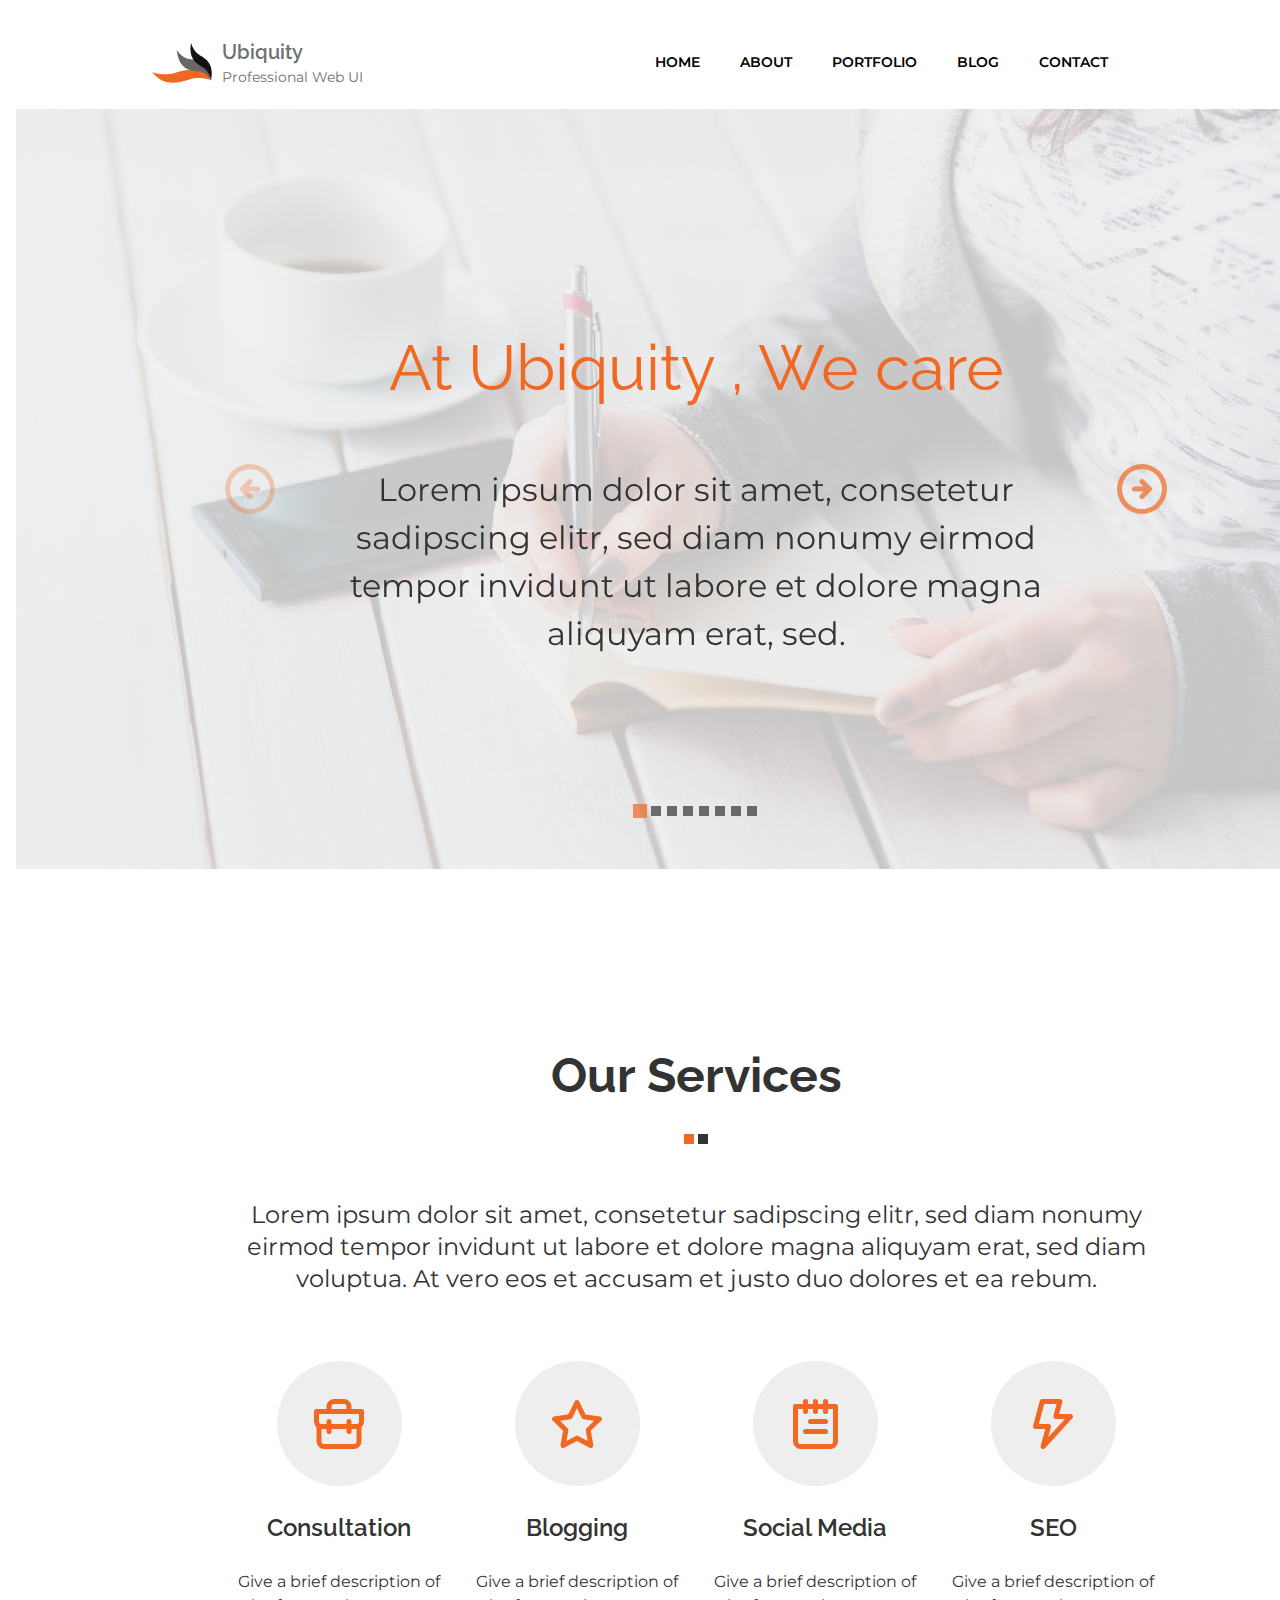
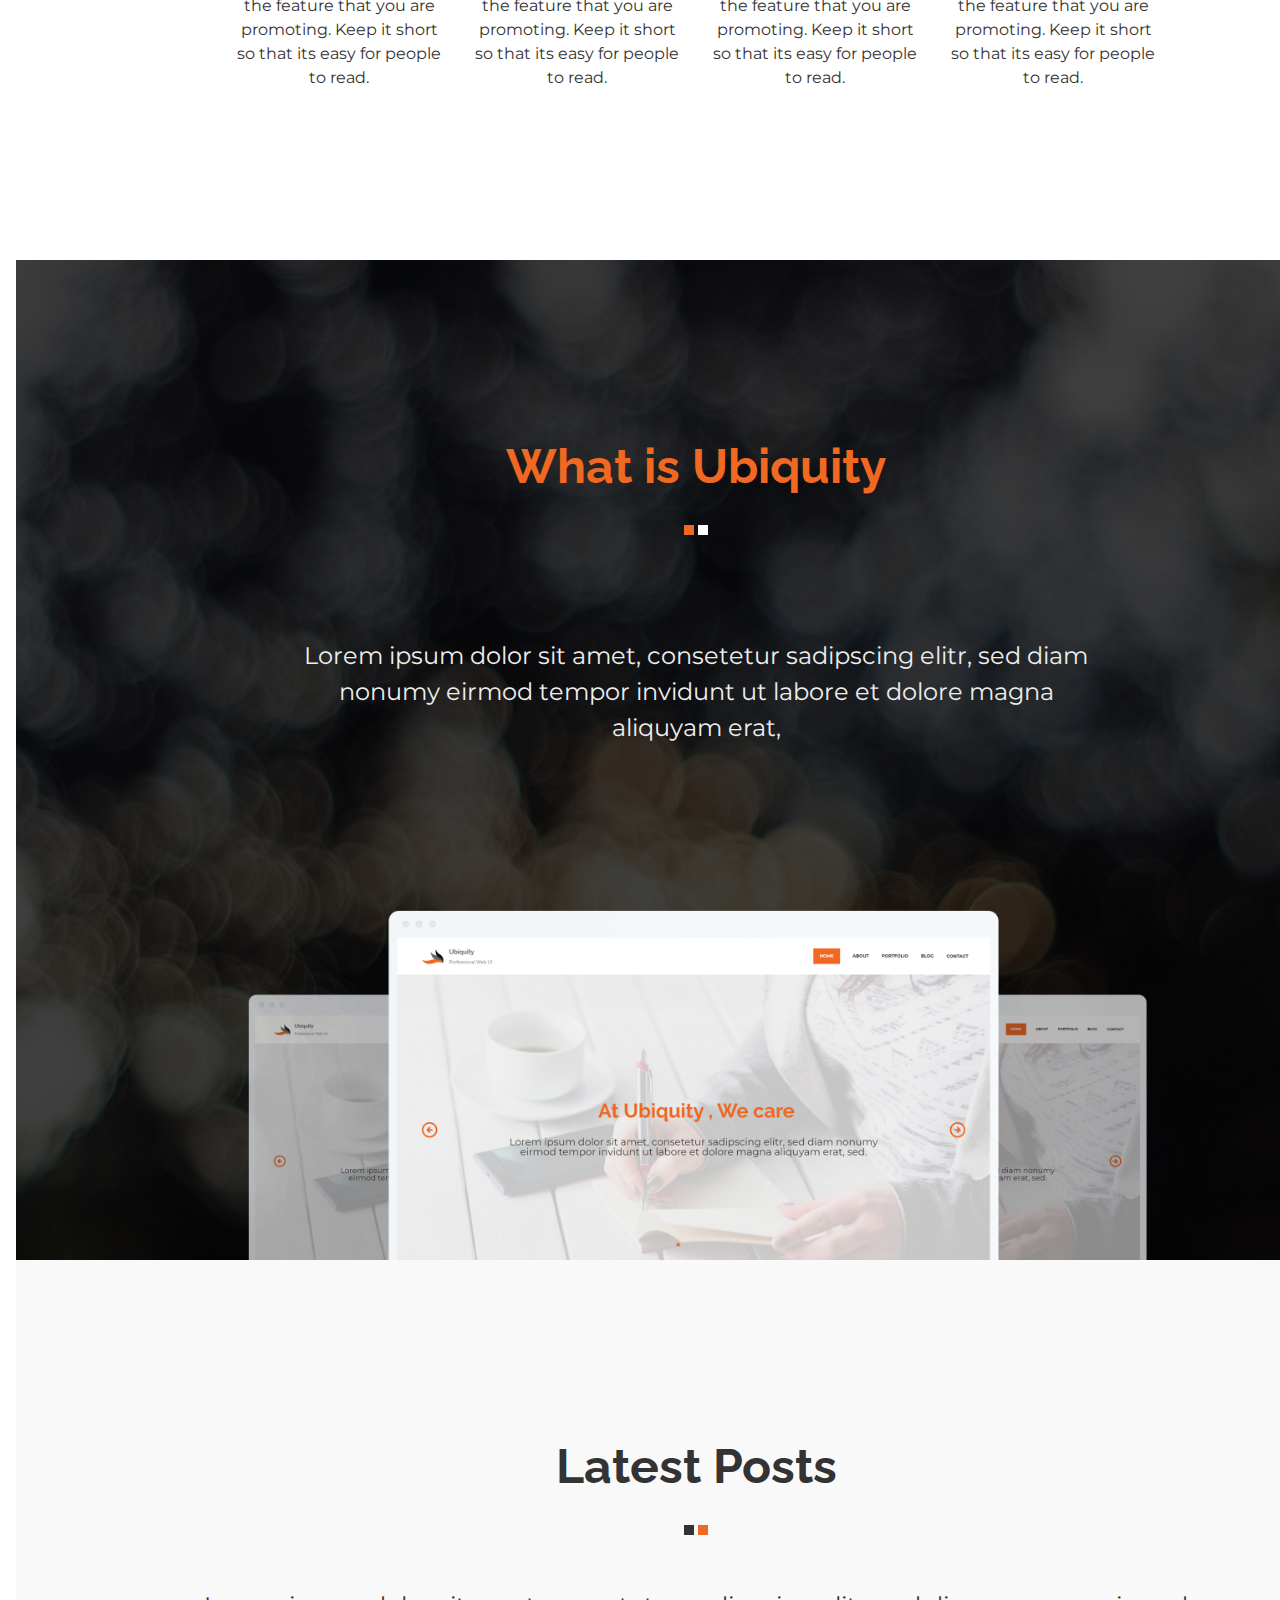
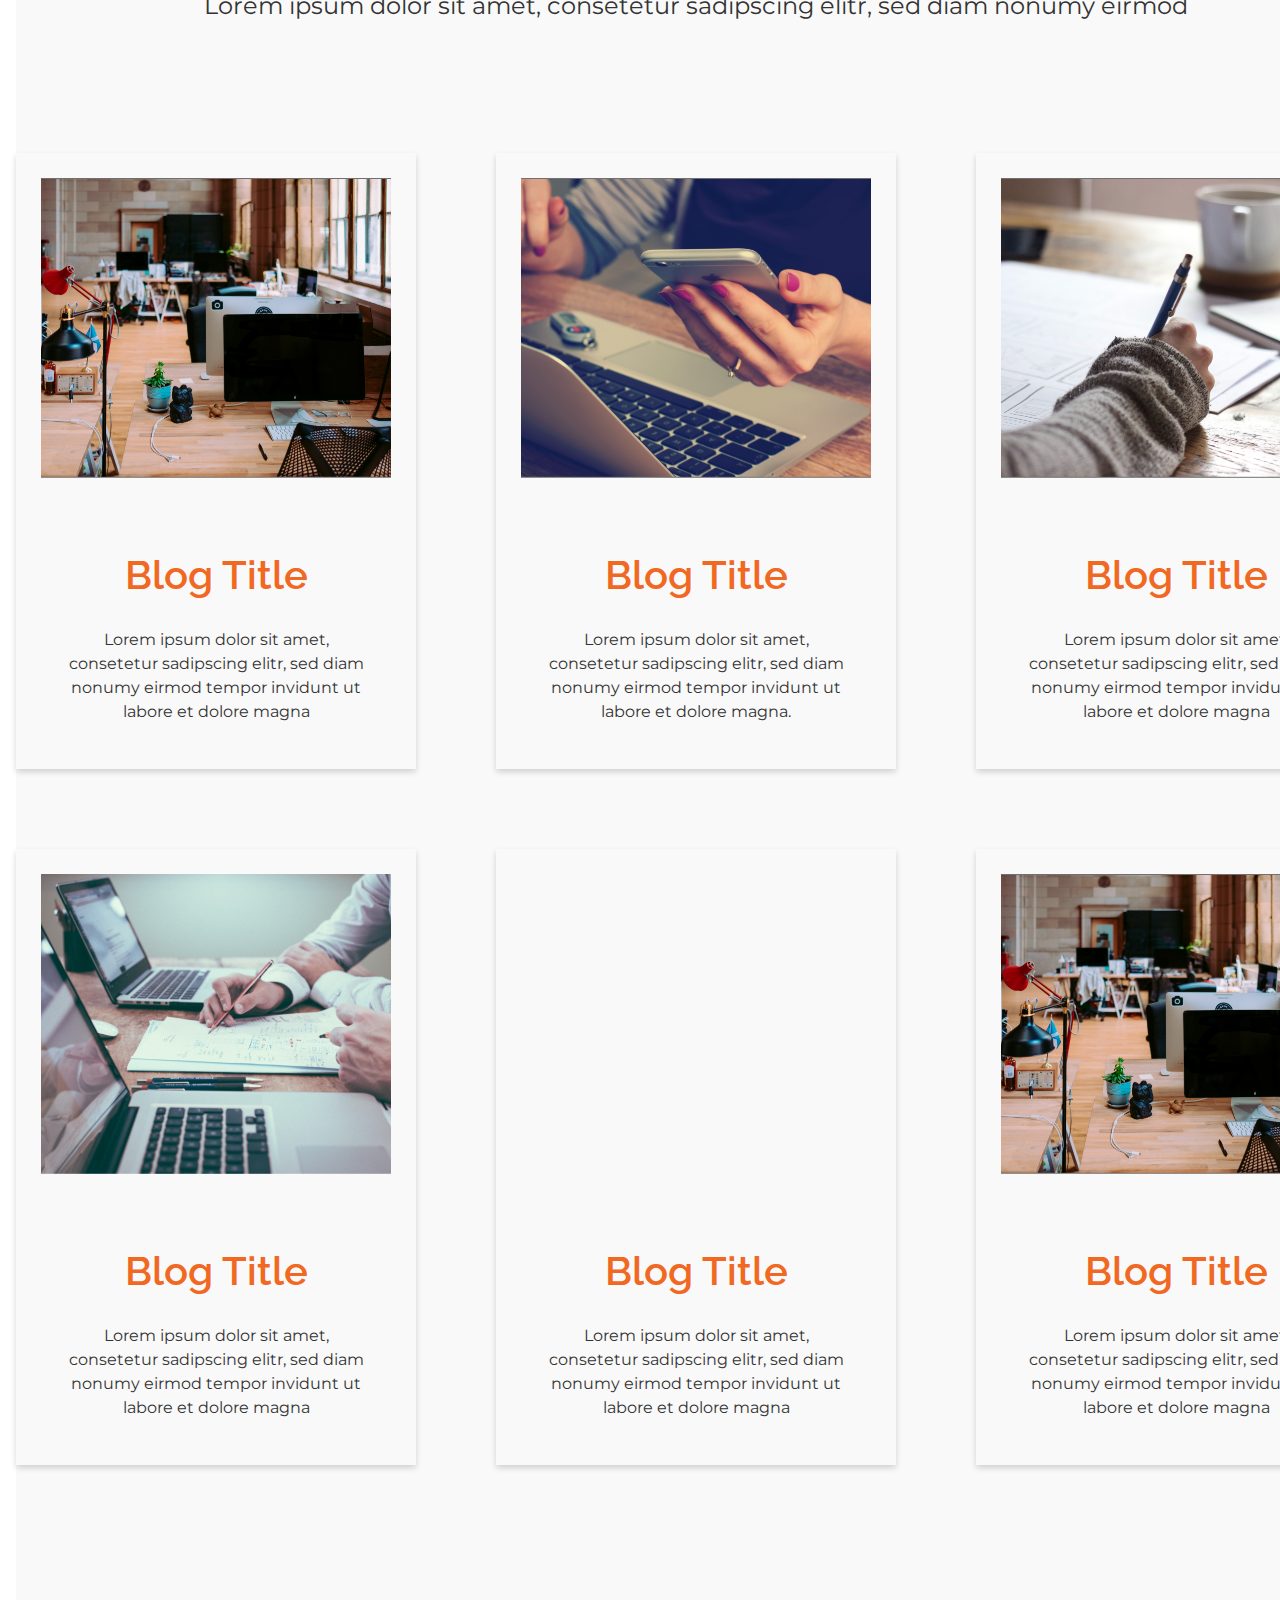
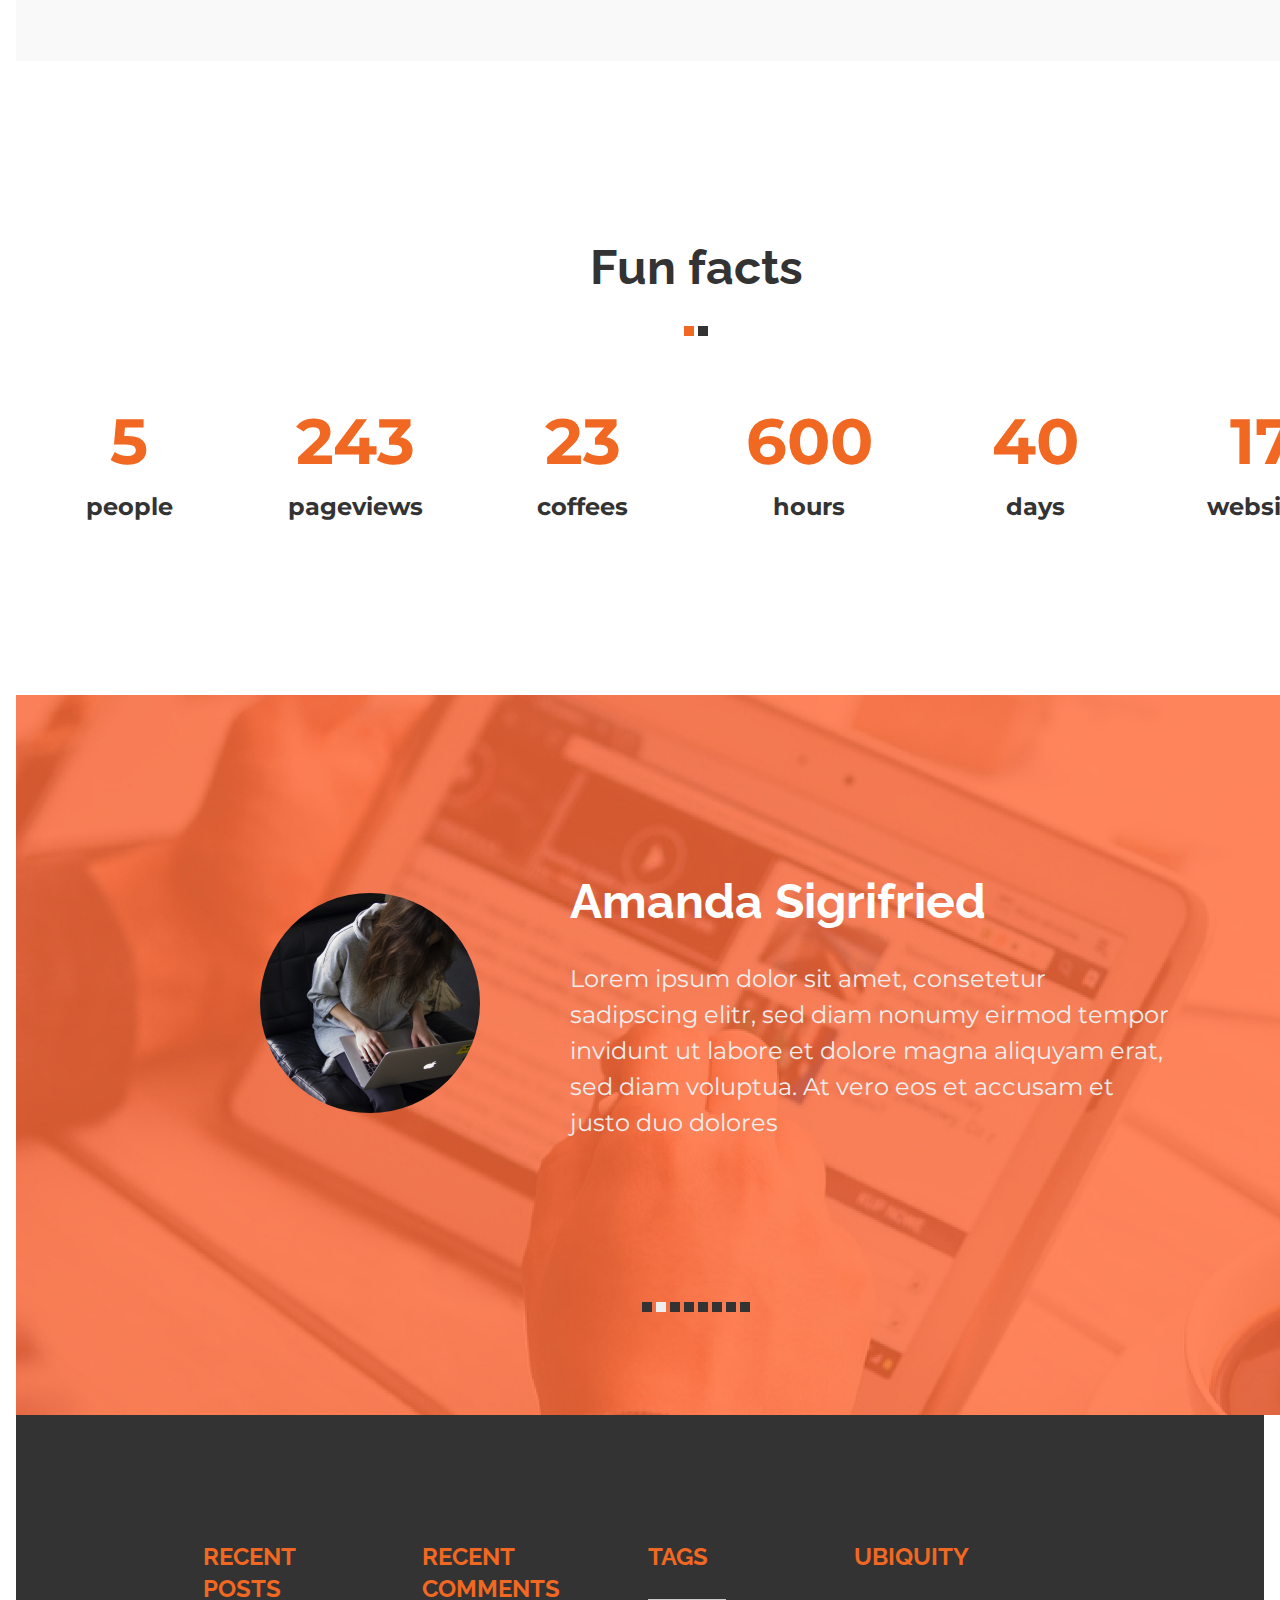
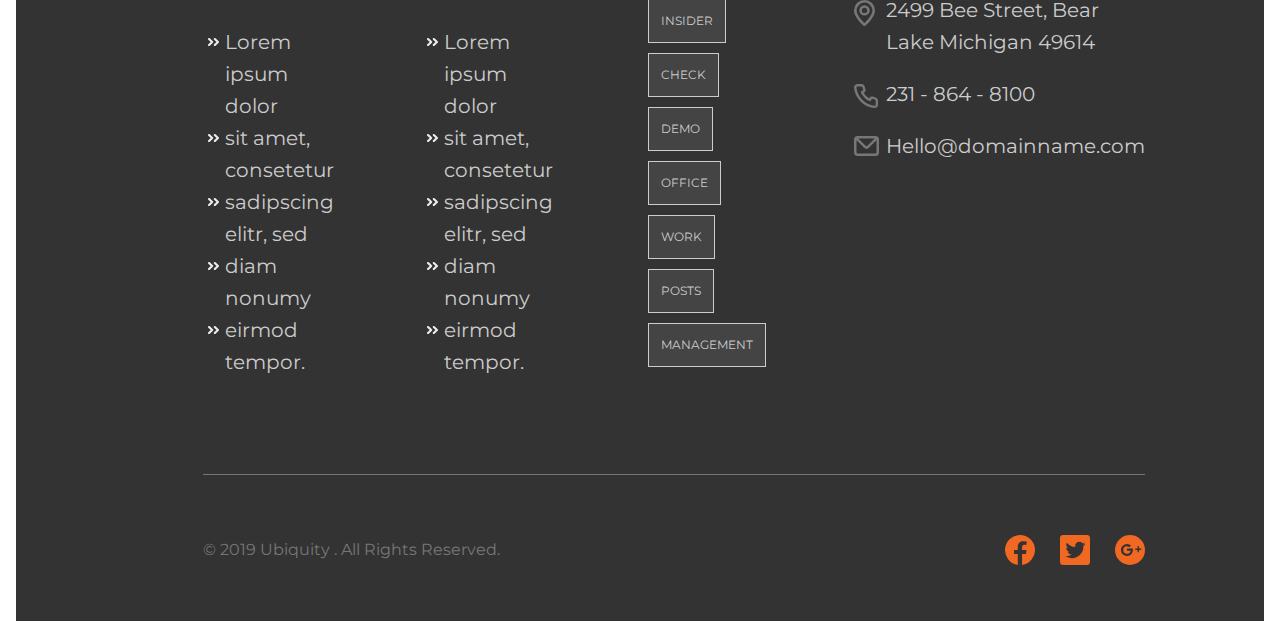
==== index.html @ 03ec9da0 "Create index.html" ====
<!DOCTYPE html>
<html lang="en">
<head>
    <meta charset="UTF-8">
    <meta http-equiv="X-UA-Compatible" content="IE=edge">
    <meta name="viewport" content="width=device-width, initial-scale=1.0">
    <link rel="stylesheet" href="../css/reset.css">
    <link rel="stylesheet" href="../css/helpers.css">
    <link rel="stylesheet" href="https://cdn.jsdelivr.net/npm/@splidejs/splide@4.1.4/dist/css/splide.min.css">
    <script src="https://cdn.jsdelivr.net/npm/@splidejs/splide@4.1.4/dist/js/splide.min.js"></script>
    <link rel="stylesheet" href="../css/style.css">
    <title>Ubiquity</title>
</head>
<body>
    <header class="header">
        <a class="header-logo" href="#">
            <div class="logo">
                <img src="../img/LOGO.svg" alt="logo ubiquity">
            </div>
            <ul class="titles-logo">
                <li class="h1"><h1>Ubiquity</h1></li>
                <li class="second-title-logo">Professional Web UI</li>
            </ul>
        </a>
        <nav class="header-nav">
            <ul class="main-nav">
                <li class="item-nav"><a href="#" class="item-nav">HOME</a></li>
                <li class="item-nav"><a href="#" class="item-nav">ABOUT</a></li>
                <li class="item-nav"><a href="#" class="item-nav">PORTFOLIO</a></li>
                <li class="item-nav"><a href="#" class="item-nav">BLOG</a></li>
                <li class="item-nav"><a href="#" class="item-nav">CONTACT</a></li>
            </ul>
        </nav>
    </header>
    <main class="main">
        <section class="hero">
            <div class="hero-container">
                <!-- <div class="splide" role="group" aria-label="Splide Basic HTML Example">
                    <div class="splide__track">
                        <ul class="splide__list">
                            <li class="splide__slide">Slide 01</li>
                            <li class="splide__slide">Slide 02</li>
                            <li class="splide__slide">Slide 03</li>
                        </ul>
                    </div>
                </div> -->
                <div class="splide" role="group" aria-label="Splide Basic HTML Example">
                    <div class="splide__arrows">
                        <button class="splide__arrow splide__arrow--prev">
                            <img src="../img/arrow-circle-left.svg" alt="arrow left">
                        </button>
                        <button class="splide__arrow splide__arrow--next">
                            <img src="../img/arrow-circle-left-1.svg" alt="arrow right">
                        </button>
                    </div>
                    <div class="splide__track">
                        <ul class="splide__list">
                            <li class="splide__slide">
                                <p class="slider-title">At Ubiquity , We care</p>
                                <p class="hero-desc">Lorem ipsum dolor sit amet, consetetur sadipscing elitr, sed diam nonumy eirmod tempor invidunt ut labore et dolore magna aliquyam erat, sed.</p>
                            </li>
                            <li class="splide__slide">
                                <p class="slider-title">At Ubiquity , We care</p>
                                <p class="hero-desc">Lorem ipsum dolor sit amet, consetetur sadipscing elitr, sed diam nonumy eirmod tempor invidunt ut labore et dolore magna aliquyam erat, sed.</p>
                            </li>
                            <li class="splide__slide">
                                <p class="slider-title">At Ubiquity , We care</p>
                                <p class="hero-desc">Lorem ipsum dolor sit amet, consetetur sadipscing elitr, sed diam nonumy eirmod tempor invidunt ut labore et dolore magna aliquyam erat, sed.</p>
                            </li>
                            <li class="splide__slide">
                                <p class="slider-title">At Ubiquity , We care</p>
                                <p class="hero-desc">Lorem ipsum dolor sit amet, consetetur sadipscing elitr, sed diam nonumy eirmod tempor invidunt ut labore et dolore magna aliquyam erat, sed.</p>
                            </li>
                            <li class="splide__slide">
                                <p class="slider-title">At Ubiquity , We care</p>
                                <p class="hero-desc">Lorem ipsum dolor sit amet, consetetur sadipscing elitr, sed diam nonumy eirmod tempor invidunt ut labore et dolore magna aliquyam erat, sed.</p>
                            </li>
                            <li class="splide__slide">
                                <p class="slider-title">At Ubiquity , We care</p>
                                <p class="hero-desc">Lorem ipsum dolor sit amet, consetetur sadipscing elitr, sed diam nonumy eirmod tempor invidunt ut labore et dolore magna aliquyam erat, sed.</p>
                            </li>
                            <li class="splide__slide">
                                <p class="slider-title">At Ubiquity , We care</p>
                                <p class="hero-desc">Lorem ipsum dolor sit amet, consetetur sadipscing elitr, sed diam nonumy eirmod tempor invidunt ut labore et dolore magna aliquyam erat, sed.</p>
                            </li>
                            <li class="splide__slide">
                                <p class="slider-title">At Ubiquity , We care</p>
                                <p class="hero-desc">Lorem ipsum dolor sit amet, consetetur sadipscing elitr, sed diam nonumy eirmod tempor invidunt ut labore et dolore magna aliquyam erat, sed.</p>
                            </li>
                        </ul>
                    </div>
                </div>
            </div>
        </section>
        <section class="services">
            <h2 class="h2">Our Services</h2>
            <ul class="squares">
                <li class="item-square"></li>
                <li class="item-square"></li>
            </ul>
            <div class="services-desc">Lorem ipsum dolor sit amet, consetetur sadipscing elitr, sed diam nonumy eirmod tempor invidunt ut labore et dolore magna aliquyam erat, sed diam voluptua. At vero eos et accusam et justo duo dolores et ea rebum.
            </div>
            <ul class="blocs-services">
                <li class="item-blocs-services">
                    <figure id="img-item-blocs-services-briefcase"></figure>
                    <p class="title-bloc-services">Consultation</p>
                    <p class="desc-bloc-services">Give a brief description of the feature that you are promoting. Keep it short so that its easy for people to read.</p>
                </li>
                <li class="item-blocs-services">
                    <figure id="img-item-blocs-services-blog"></figure>
                    <p class="title-bloc-services">Blogging</p>
                    <p class="desc-bloc-services">Give a brief description of the feature that you are promoting. Keep it short so that its easy for people to read.</p>
                </li>
                <li class="item-blocs-services">
                    <figure id="img-item-blocs-services-sm"></figure>
                    <p class="title-bloc-services">Social Media </p>
                    <p class="desc-bloc-services">Give a brief description of the feature that you are promoting. Keep it short so that its easy for people to read.</p>
                </li>
                <li class="item-blocs-services">
                    <figure id="img-item-blocs-services-bolt"></figure>
                    <p class="title-bloc-services">SEO</p>
                    <p class="desc-bloc-services">Give a brief description of the feature that you are promoting. Keep it short so that its easy for people to read.</p>
                </li>
            </ul>
        </section>
        <section class="what-is-ubiquity">
            <h2 class="h2 wiu-h2">What is Ubiquity</h2>
            <ul class="squares">
                <li class="item-square"></li>
                <li class="item-square"></li>
            </ul>
            <p class="wiu-desc">Lorem ipsum dolor sit amet, consetetur sadipscing elitr, sed diam nonumy eirmod tempor invidunt ut labore et dolore magna aliquyam erat,
            </p>
            <div class="item-wiu-screen">
                <img src="../img/Groupe 33@2x.png" alt="screen ubiquity website">
            </div>
        </section>
        <section class="posts">
            <h2 class="h2">Latest Posts</h2>
            <ul class="squares">
                <li class="item-square"></li>
                <li class="item-square"></li>
            </ul>
            <p class="posts-desc">Lorem ipsum dolor sit amet, consetetur sadipscing elitr, sed diam nonumy eirmod
            </p>
            <ul class="blocs-posts">
                <li class="item-blocs-posts">
                    <figure id="img-item-blocs-posts-1"></figure>
                    <p class="title-bloc-posts">Blog Title</p>
                    <p class="desc-bloc-posts">Lorem ipsum dolor sit amet, consetetur sadipscing elitr, sed diam nonumy eirmod tempor invidunt ut labore et dolore magna</p>
                </li>
                <li class="item-blocs-posts">
                    <figure id="img-item-blocs-posts-2"></figure>
                    <p class="title-bloc-posts">Blog Title</p>
                    <p class="desc-bloc-posts">Lorem ipsum dolor sit amet, consetetur sadipscing elitr, sed diam nonumy eirmod tempor invidunt ut labore et dolore magna.</p>
                </li>
                <li class="item-blocs-posts">
                    <figure id="img-item-blocs-posts-3"></figure>
                    <p class="title-bloc-posts">Blog Title </p>
                    <p class="desc-bloc-posts">Lorem ipsum dolor sit amet, consetetur sadipscing elitr, sed diam nonumy eirmod tempor invidunt ut labore et dolore magna</p>
                </li>
                <li class="item-blocs-posts">
                    <figure id="img-item-blocs-posts-4"></figure>
                    <p class="title-bloc-posts">Blog Title</p>
                    <p class="desc-bloc-posts">Lorem ipsum dolor sit amet, consetetur sadipscing elitr, sed diam nonumy eirmod tempor invidunt ut labore et dolore magna</p>
                </li>
                <li class="item-blocs-posts">
                    <figure id="img-item-blocs-posts-5"></figure>
                    <p class="title-bloc-posts">Blog Title</p>
                    <p class="desc-bloc-posts">Lorem ipsum dolor sit amet, consetetur sadipscing elitr, sed diam nonumy eirmod tempor invidunt ut labore et dolore magna</p>
                </li>
                <li class="item-blocs-posts">
                    <figure id="img-item-blocs-posts-6"></figure>
                    <p class="title-bloc-posts">Blog Title</p>
                    <p class="desc-bloc-posts">Lorem ipsum dolor sit amet, consetetur sadipscing elitr, sed diam nonumy eirmod tempor invidunt ut labore et dolore magna</p>
                </li>
            </ul>
        </section>
        <section class="facts">
            <h2 class="h2">Fun facts</h2>
            <ul class="squares">
                <li class="item-square"></li>
                <li class="item-square"></li>
            </ul>
            <ul class="blocs-facts">
                <li class="item-blocs-facts">
                    <div class="number">5</div>
                    <p class="facts-desc">people</p>
                </li>
                <li class="item-blocs-facts">
                    <div class="number">243</div>
                    <p class="facts-desc">pageviews</p>
                </li>
                <li class="item-blocs-facts">
                    <div class="number">23</div>
                    <p class="facts-desc">coffees</p>
                </li>
                <li class="item-blocs-facts">
                    <div class="number">600</div>
                    <p class="facts-desc">hours</p>
                </li>
                <li class="item-blocs-facts">
                    <div class="number">40</div>
                    <p class="facts-desc">days</p>
                </li>
                <li class="item-blocs-facts">
                    <div class="number">17</div>
                    <p class="facts-desc">websites</p>
                </li>
            </ul>
            <figure class="facts-bg-img"></figure>
        </section>
        <section class="profil">
            <div class="blocs-profil">
                <figure class="photo-profil"></figure>
                <div class="nom-desc-profil">
                    <h2 class="profil-nom h2">Amanda Sigrifried</h2>
                    <p class="profil-desc">Lorem ipsum dolor sit amet, consetetur sadipscing elitr, sed diam nonumy eirmod tempor invidunt ut labore et dolore magna aliquyam erat, sed diam voluptua. At vero eos et accusam et justo duo dolores </p>
                </div>
            </div>
            <ul class="squares">
                <li class="item-square"></li>
                <li class="item-square"></li>
                <li class="item-square"></li>
                <li class="item-square"></li>
                <li class="item-square"></li>
                <li class="item-square"></li>
                <li class="item-square"></li>
                <li class="item-square"></li>
            </ul>
        </section>
    </main>
    <footer class="footer">
        <ul class="columns-list">
            <li class="column-posts">
                <h3 class="footer-title">Recent Posts</h3>
                <ul class="main-posts">
                    <li class="item-posts item-arrow">Lorem ipsum dolor</li>
                    <li class="item-posts item-arrow">sit amet, consetetur</li>
                    <li class="item-posts item-arrow">sadipscing elitr, sed</li>
                    <li class="item-posts item-arrow">diam nonumy</li>
                    <li class="item-posts item-arrow">eirmod tempor.</li>
                </ul>
            </li>
            <li class="column-comments">
                <h3 class="footer-title">Recent cOMMENTS</h3>
                <ul class="main-comments">
                    <li class="item-comments item-arrow">Lorem ipsum dolor</li>
                    <li class="item-comments item-arrow">sit amet, consetetur</li>
                    <li class="item-comments item-arrow">sadipscing elitr, sed</li>
                    <li class="item-comments item-arrow">diam nonumy</li>
                    <li class="item-comments item-arrow">eirmod tempor.</li>
                </ul>
            </li>
            <li class="column-tags">
                <h3 class="footer-title">tAGS</h3>
                <ul class="main-tags">
                    <a href="#" class="link-tag"><li class="item-tags">INSIDER</li></a>
                    <a href="#" class="link-tag"><li class="item-tags">CHECK</li></a>
                    <a href="#" class="link-tag"><li class="item-tags">DEMO</li></a>
                    <a href="#" class="link-tag"><li class="item-tags">OFFICE</li></a>
                    <a href="#" class="link-tag"><li class="item-tags">WORK</li></a>
                    <a href="#" class="link-tag"><li class="item-tags">POSTS</li></a>
                    <a href="#" class="link-tag"><li class="item-tags">MANAGEMENT</li></a>
                </ul>
            </li>
            <li class="column-contact">
                <h3 class="footer-title">Ubiquity</h3>
                <ul class="main-contact">
                    <li class="item-contact adress">2499 Bee Street, Bear Lake Michigan 49614</li>
                    <li class="item-contact tel">231 - 864 - 8100</li>
                    <li class="item-contact mail">Hello@domainname.com</li>
                </ul>
            </li>
        </ul>
        <div class="social-media-rights">
            <p class="rights">© 2019 Ubiquity . All Rights Reserved.
            </p>
            <div class="social-media">
                <ul class="main-icones-social">
                    <li class="item-icone-social"><a href="#"><img src="../img/icons8-facebook.svg" alt="facebook"></a></li>
                    <li class="item-icone-social"><a href="#"><img src="../img/icons8-twitter.svg" alt="twitter"></a></li>
                    <li class="item-icone-social"><a href="#"><img src="../img/icons8-google-plus.svg" alt="google plus"></a></li>
                </ul>
            </div>
        </div>
</footer>
<script>
    new Splide( '.splide' ).mount();
</script>
</body>
</html>
---- css/helpers.css ----
/* CSS Debugger */
/* * {
	outline: 1px solid red;
} */

/* HTML Debugger */
img:not([alt]) {
	border: 10px solid red;
}

/* Set root font-size @10px equivalent */
html {
    font-size: 62.5%;
}

/* Remove focus for mouse users */
:focus:not(:focus-visible) {
  outline: none;
}

/* Set core body defaults */
body {
  font-size: 1.6rem;
}

/* Set cursor pointer */
label[for],
button,
input[type="submit"],
select {
  cursor: pointer;
}

/* Remove font style on address */
address {
  font-style: normal;
}

/* Text meant only for screen readers. */
.screen-reader-text {
  clip: rect(1px, 1px, 1px, 1px);
  height: 1px;
  overflow: hidden;
  width: 1px;
  position: absolute;
  white-space: nowrap;
}

/* Image replacement technique 2012 H5BP  - https://css-tricks.com/the-image-replacement-museum/ */
.ir {
  font: 0/0 a;
  color: transparent;
  border: 0;
  text-shadow: none;
}

/* Print external URLs */
@media print {
  a[href]:not([href^='#'])::after {
    content: '('attr(href)')';
  }
}
---- css/style.css ----
/* raleway-regular - latin */
@font-face {
  font-family: 'Raleway';
  font-style: normal;
  font-weight: 400;
  src: url('../fonts/raleway-v28-latin-regular.eot'); /* IE9 Compat Modes */
  src: local(''),
       url('../fonts/raleway-v28-latin-regular.eot?#iefix') format('embedded-opentype'), /* IE6-IE8 */
       url('../fonts/raleway-v28-latin-regular.woff2') format('woff2'), /* Super Modern Browsers */
       url('../fonts/raleway-v28-latin-regular.woff') format('woff'), /* Modern Browsers */
       url('../fonts/raleway-v28-latin-regular.ttf') format('truetype'), /* Safari, Android, iOS */
       url('../fonts/raleway-v28-latin-regular.svg#Raleway') format('svg'); /* Legacy iOS */
}

/* raleway-600 - latin */
@font-face {
  font-family: 'Raleway';
  font-style: normal;
  font-weight: 600;
  src: url('../fonts/raleway-v28-latin-600.eot'); /* IE9 Compat Modes */
  src: local(''),
       url('../fonts/raleway-v28-latin-600.eot?#iefix') format('embedded-opentype'), /* IE6-IE8 */
       url('../fonts/raleway-v28-latin-600.woff2') format('woff2'), /* Super Modern Browsers */
       url('../fonts/raleway-v28-latin-600.woff') format('woff'), /* Modern Browsers */
       url('../fonts/raleway-v28-latin-600.ttf') format('truetype'), /* Safari, Android, iOS */
       url('../fonts/raleway-v28-latin-600.svg#Raleway') format('svg'); /* Legacy iOS */
}

/* raleway-700 - latin */
@font-face {
  font-family: 'Raleway';
  font-style: normal;
  font-weight: 700;
  src: url('../fonts/raleway-v28-latin-700.eot'); /* IE9 Compat Modes */
  src: local(''),
       url('../fonts/raleway-v28-latin-700.eot?#iefix') format('embedded-opentype'), /* IE6-IE8 */
       url('../fonts/raleway-v28-latin-700.woff2') format('woff2'), /* Super Modern Browsers */
       url('../fonts/raleway-v28-latin-700.woff') format('woff'), /* Modern Browsers */
       url('../fonts/raleway-v28-latin-700.ttf') format('truetype'), /* Safari, Android, iOS */
       url('../fonts/raleway-v28-latin-700.svg#Raleway') format('svg'); /* Legacy iOS */
}

/* raleway-800 - latin */
@font-face {
  font-family: 'Raleway';
  font-style: normal;
  font-weight: 800;
  src: url('../fonts/raleway-v28-latin-800.eot'); /* IE9 Compat Modes */
  src: local(''),
       url('../fonts/raleway-v28-latin-800.eot?#iefix') format('embedded-opentype'), /* IE6-IE8 */
       url('../fonts/raleway-v28-latin-800.woff2') format('woff2'), /* Super Modern Browsers */
       url('../fonts/raleway-v28-latin-800.woff') format('woff'), /* Modern Browsers */
       url('../fonts/raleway-v28-latin-800.ttf') format('truetype'), /* Safari, Android, iOS */
       url('../fonts/raleway-v28-latin-800.svg#Raleway') format('svg'); /* Legacy iOS */
}

/* montserrat-regular - latin */
@font-face {
    font-family: 'Montserrat';
    font-style: normal;
    font-weight: 400;
    src: url('../fonts/montserrat-v25-latin-regular.eot'); /* IE9 Compat Modes */
    src: local(''),
         url('../fonts/montserrat-v25-latin-regular.eot?#iefix') format('embedded-opentype'), /* IE6-IE8 */
         url('../fonts/montserrat-v25-latin-regular.woff2') format('woff2'), /* Super Modern Browsers */
         url('../fonts/montserrat-v25-latin-regular.woff') format('woff'), /* Modern Browsers */
         url('../fonts/montserrat-v25-latin-regular.ttf') format('truetype'), /* Safari, Android, iOS */
         url('../fonts/montserrat-v25-latin-regular.svg#Montserrat') format('svg'); /* Legacy iOS */
  }
  
  /* montserrat-500 - latin */
  @font-face {
    font-family: 'Montserrat';
    font-style: normal;
    font-weight: 500;
    src: url('../fonts/montserrat-v25-latin-500.eot'); /* IE9 Compat Modes */
    src: local(''),
         url('../fonts/montserrat-v25-latin-500.eot?#iefix') format('embedded-opentype'), /* IE6-IE8 */
         url('../fonts/montserrat-v25-latin-500.woff2') format('woff2'), /* Super Modern Browsers */
         url('../fonts/montserrat-v25-latin-500.woff') format('woff'), /* Modern Browsers */
         url('../fonts/montserrat-v25-latin-500.ttf') format('truetype'), /* Safari, Android, iOS */
         url('../fonts/montserrat-v25-latin-500.svg#Montserrat') format('svg'); /* Legacy iOS */
  }
  
  /* montserrat-600 - latin */
  @font-face {
    font-family: 'Montserrat';
    font-style: normal;
    font-weight: 600;
    src: url('../fonts/montserrat-v25-latin-600.eot'); /* IE9 Compat Modes */
    src: local(''),
         url('../fonts/montserrat-v25-latin-600.eot?#iefix') format('embedded-opentype'), /* IE6-IE8 */
         url('../fonts/montserrat-v25-latin-600.woff2') format('woff2'), /* Super Modern Browsers */
         url('../fonts/montserrat-v25-latin-600.woff') format('woff'), /* Modern Browsers */
         url('../fonts/montserrat-v25-latin-600.ttf') format('truetype'), /* Safari, Android, iOS */
         url('../fonts/montserrat-v25-latin-600.svg#Montserrat') format('svg'); /* Legacy iOS */
  }
  
  /* montserrat-700 - latin */
  @font-face {
    font-family: 'Montserrat';
    font-style: normal;
    font-weight: 700;
    src: url('../fonts/montserrat-v25-latin-700.eot'); /* IE9 Compat Modes */
    src: local(''),
         url('../fonts/montserrat-v25-latin-700.eot?#iefix') format('embedded-opentype'), /* IE6-IE8 */
         url('../fonts/montserrat-v25-latin-700.woff2') format('woff2'), /* Super Modern Browsers */
         url('../fonts/montserrat-v25-latin-700.woff') format('woff'), /* Modern Browsers */
         url('../fonts/montserrat-v25-latin-700.ttf') format('truetype'), /* Safari, Android, iOS */
         url('../fonts/montserrat-v25-latin-700.svg#Montserrat') format('svg'); /* Legacy iOS */
  }
  
  /* montserrat-800 - latin */
  @font-face {
    font-family: 'Montserrat';
    font-style: normal;
    font-weight: 800;
    src: url('../fonts/montserrat-v25-latin-800.eot'); /* IE9 Compat Modes */
    src: local(''),
         url('../fonts/montserrat-v25-latin-800.eot?#iefix') format('embedded-opentype'), /* IE6-IE8 */
         url('../fonts/montserrat-v25-latin-800.woff2') format('woff2'), /* Super Modern Browsers */
         url('../fonts/montserrat-v25-latin-800.woff') format('woff'), /* Modern Browsers */
         url('../fonts/montserrat-v25-latin-800.ttf') format('truetype'), /* Safari, Android, iOS */
         url('../fonts/montserrat-v25-latin-800.svg#Montserrat') format('svg'); /* Legacy iOS */
  }
  
  /* montserrat-900 - latin */
  @font-face {
    font-family: 'Montserrat';
    font-style: normal;
    font-weight: 900;
    src: url('../fonts/montserrat-v25-latin-900.eot'); /* IE9 Compat Modes */
    src: local(''),
         url('../fonts/montserrat-v25-latin-900.eot?#iefix') format('embedded-opentype'), /* IE6-IE8 */
         url('../fonts/montserrat-v25-latin-900.woff2') format('woff2'), /* Super Modern Browsers */
         url('../fonts/montserrat-v25-latin-900.woff') format('woff'), /* Modern Browsers */
         url('../fonts/montserrat-v25-latin-900.ttf') format('truetype'), /* Safari, Android, iOS */
         url('../fonts/montserrat-v25-latin-900.svg#Montserrat') format('svg'); /* Legacy iOS */
}

body{
     font-family: 'Montserrat', sans-serif;
     max-width:100%;
     color:#333333;
}
header{
     display: flex;
     justify-content: space-around;
}

ul{
     list-style-type: none;
     padding:0;
}
a{
     text-decoration: none;
}
li a{
     color:black;
}

.h2{
     padding-top: 17rem;
     font-family: 'Raleway', sans-serif;
     font-size: 4.8rem;
     font-weight: 700;
}
.header-logo{
     display:flex;
     align-items: center;
}
.header .main-nav{
     display:flex;
     justify-content: space-around;
}
.logo{
     max-width:70px;
     padding-right: 1rem;
}
header h1 {
     font-family: 'Raleway', sans-serif;
     font-size: 2rem;
     font-weight: 600;
     color:#707070;
}
.header .second-title-logo{
     font-family: 'Montserrat', sans-serif;
     font-size: 1.4rem;
     color:#707070
}
.item-nav {
     display: block;
     position: relative;
     text-decoration: none;
     font-weight: 600;
     text-transform: uppercase;
     font-family: 'Montserrat', sans-serif;
     font-size: 1.4rem;
     font-weight: 600;
}
.header .item-nav a{
     padding: 2rem;
}

.item-nav:hover {
     color: white;
     z-index: 1;
}
.item-nav::after {
     content: "";
     position: absolute;
     bottom: 0;
     left: 0;
     height: 5px;
     width: 0%;
     background-color: #F16822;
     opacity: 1;
     margin: auto;
}

.item-nav:hover:after {
     z-index: -10;
     animation: fill 350ms forwards;
     opacity: 1;
}

@-webkit-keyframes fill {
     0% {
          width: 0%;
          height: 1px;
     }
     50% {
          width: 100%;
          height: 1px;
     }
     100% {
          width: 100%;
          height: 100%;
          background: #F16822;
     }
}


.main{
     display: grid;
     place-items: center;
     width:100%;
}
/* 1ere section hero */

.hero {
     display:grid;
     place-items: center;
     background-image: url('../img/slider1@2x.png');
     background-size: cover;
     background-position: center;
     text-align: center;
     align-content: center;
     place-items: center;
     width:100%;
     overflow: hidden;

     
}
.hero-container{
     position: relative;
     display:flex;
     align-items: center;
     min-height: 76rem;
}
.hero .slider-title {
     font-family: 'raleway', sans-serif;
     font-size: 6.4rem;
     color:#F16822;
}
.hero-desc{
     padding-top:5rem;
     font-size: 3.2rem;
     color: #333333;
     width:100%;
}
.splide{
     height:100%;
     position:static;
     width:100%;
     
}
.splide__track{
     position: initial;
     
}
#splide01{
     display:grid;
     height:100%;
}

#splide01-track{
     place-self:center;
     width:55%;
} 
.splide__arrow{
     width:60px;
     background: none;
}
.splide__arrow--prev{
     left: 15%;
}
.splide__arrow--next{
     right: 15%;
}
/* .splide{
     position: initial;
} */
.splide__pagination {
	bottom: 5rem;
	left: 0;
	padding: 0 1em;
	position: absolute;
	right: 0;
	z-index: 1;
}
.splide__pagination__page{
     background: #333333;
     border: 0;
     border-radius: 0%;
     display: inline-block;
     width:10px;
     height: 10px;
     margin: 3px;
     opacity: .7;
     padding: 0;
     position: relative;
     transition: transform .2s linear;
}
.splide__pagination__page.is-active {
	background: #F16822;
	transform: scale(1.4);
	z-index: 1;
}

/* 2eme section services */

.services{
     display:grid;
     place-items: center;
     width:100%;   
     padding-right: 15%;
     padding-left:15%;
     text-align: center;
}

.squares .item-square{
     display: inline-flex;
     width:10px;
     height:10px;
     background-color: #333333;
}
.services .squares{
     padding-bottom: 3.2rem;
}
.services .item-square:nth-child(1){
     background-color:#F16822;
}
.services-desc{
     font-size: 2.4rem;
     line-height:3.2rem;
     color:#333333;
     padding-bottom: 5rem;
}
.blocs-services{
     display:grid;
     grid-template-columns: 1fr 1fr 1fr 1fr;
     place-items: center;
     margin-bottom: 17rem;
     
}

.item-blocs-services{
     row-gap:2.4rem;
     place-items: center;
     align-content: start;
     padding-left: 1rem;
     padding-right:1rem ;
}
.item-blocs-services:nth-child(1){
     display:grid;
     grid-area: 1/1/2/2;
}
.item-blocs-services:nth-child(2){
     display:grid;
     grid-area: 1/2/2/3;
}
.item-blocs-services:nth-child(3){
     display:grid;
     grid-area: 1/3/2/4;
}
.item-blocs-services:nth-child(4){
     display:grid;
     grid-area: 1/4/2/5;
}
.blocs-services .item-blocs-services figure {
     background-position: center;
     background-repeat: no-repeat;
     background-color: #EEEEEE;
     border-radius: 50%;
     min-width:12.5rem;
     min-height:12.5rem;
}
#img-item-blocs-services-briefcase{
     background-image: url('../img/briefcase.svg');
}
#img-item-blocs-services-blog{
     background-image: url('../img/star.svg');
}
#img-item-blocs-services-sm{
     background-image: url('../img/notes.svg');
}
#img-item-blocs-services-bolt{
     background-image: url('../img/bolt.svg');
}

.item-blocs-services p:first-of-type{
     font-family: 'raleway', sans-serif;
     color:#333333;
     font-size: 2.4rem;
     font-weight: 600;
}
.item-blocs-services p:last-of-type{
     font-family: 'Montserrat', sans-serif;
     color:#333333;
     font-size: 1.6rem;
     line-height: 2.4rem;
}

/* 3eme section what is ubiquity */

.what-is-ubiquity{
     position: relative;
     background-image: url('../img/bokehback@2x.png');
     background-size: cover;
     width:100%;   
     text-align: center;
     min-height:100rem;
     overflow: hidden;

}
.wiu-h2{
     color:#F16822;
}
.what-is-ubiquity .item-square{
     display:inline-flex;
     background-color: white;
     gap:0.3rem;
}
.what-is-ubiquity .item-square:nth-child(1){
     background-color: #F16822;
}
.what-is-ubiquity p{
     padding-right: 20%;
     padding-left:20%;
     color:#EEEEEE;
     font-size: 2.4rem;
}
.item-wiu-screen {
     position:absolute;
     bottom:0;
     left:-19%;
     width:150%;
     
}

/* 4eme section Posts */

.posts{
     display:grid;
     place-items: center;
     text-align: center;
     background-color: #F9F9F9;
     padding-bottom : 18rem;
     width:100%;
}
.posts .squares{
     padding-bottom: 3.2rem;
}
.posts .item-square{
     display:inline-flex;
     gap:0.3rem;
}
.posts-desc{
     font-size:2.4rem;
     line-height: 3.2rem;
     padding-bottom: 11.5rem;
}
.posts .item-square:nth-child(2){
     background-color: #F16822;
}
.blocs-posts{
     display:grid;
     gap:8rem;
     grid-template-columns: 1fr 1fr 1fr;
     grid-template-rows: 1fr 1fr;
}
.item-blocs-posts{
     display:grid;
     box-shadow: 0px 3px 6px #00000029;;
     padding:2.5rem;
     place-items: center;
}
.item-blocs-posts figure {
     background-position: center;
     background-repeat: no-repeat;
     background-size: cover;
     min-width:35rem;
     min-height:30rem;
     margin-bottom: 7.3rem;
}
#img-item-blocs-posts-1{
     background-image: url('../img/annie-spratt-wgivdx9dBdQ-unsplash@2x.png');
}
#img-item-blocs-posts-2{
     background-image: url('../img/william-iven-SpVHcbuKi6E-unsplash@2x.png');
}
#img-item-blocs-posts-3{
     background-image: url('../img/green-chameleon-s9CC2SKySJM-unsplash@2x.png');
}
#img-item-blocs-posts-4{
     background-image: url('../img/helloquence-5fNmWej4tAA-unsplash@2x.png');
}
#img-item-blocs-posts-5{
     background-image: url('../img/lauren-mancke-aOC7TSLb1o8-unsplash@2x.png');
}
#img-item-blocs-posts-6{
     background-image: url('../img/annie-spratt-wgivdx9dBdQ-unsplash@2x.png');
}
.item-blocs-posts p:first-of-type{
     font-family: 'raleway', sans-serif;
     color:#F16822;
     font-size: 4rem;
     font-weight: 600;
     line-height: 48px;
     padding-bottom: 2.9rem;
}

.item-blocs-posts p:last-of-type{
     font-size: 1.6rem;
     font-weight: 400;
     line-height: 24px;
     padding-bottom: 2rem;
     max-width: 31rem;
}


/* 5eme section Fun Facts */

.facts{
     position:relative;
     display:grid;
     place-items:center;
     text-align: center;
     overflow:hidden;
     width:100%;
     
}
.facts-bg-img{
     position:absolute;
     width:100%;
     height:100%;
     background-image: url('../img/lauren-mancke-aOC7TSLb1o8-unsplash@2x.png');
     background-position: center;
     background-size: cover;
     background-repeat: no-repeat;
     opacity: 0.1;
     z-index: -1;
}
.facts .squares{
     padding-bottom: 1.8rem;
}
.facts .item-square{
     display: inline-flex;
     gap:0.3rem;
}
.facts> .squares > .item-square:first-child {
     background-color: #F16822;
}
.blocs-facts{
     display:grid;
     grid-template-columns: repeat(6,1fr);
     width:100%;
     margin-bottom: 17rem;
}

.number{
     color:#F16822;
     font-size: 6.4rem;
     font-weight: 700;
}
.facts-desc{
     color:#333333;
     font-size: 2.4rem;
     font-weight: 700;
}

/* 6eme section Amanda Sigfried */
.profil{
     display:grid;
     place-items: center;
     background-image: url('../img/rect@2x.png');
     background-repeat:no-repeat;
     background-position: center;
     background-size: cover;
     place-items: center;
     gap:1.8rem;
     width:100%;
     max-height:100%;
     padding-left: 15%;
     padding-right:15%;
     
     
}
.blocs-profil{
     display:grid;
     grid-template-rows:1fr;
     grid-template-columns: 30rem 1fr;
     column-gap: 5rem;
     place-items: center;
     padding-bottom: 12rem;
     padding-top: 17rem;
}
.photo-profil{
     place-self: center;
     width: 22rem;
     height:22rem;
     border-radius:50%;
     background-image:url('../img/Image1@2x.png');
     background-position: center;
     background-size: cover;
     background-repeat: no-repeat;
     grid-area: 1 / 1 / 2 / 2;
}

.nom-desc-profil {
     place-self: center;
     grid-area:1/2/2/3;
     color:#FFF;
}
.profil-desc{
     color:#EEE;
     font-size: 2.4rem;
}
.profil-nom{
     padding:0 0 24px 0;
}
.squares{
     padding-bottom: 8rem;
}
.profil .item-square:nth-child(2){
     background-color:#EEEEEE;
}

/* section du footer  */

.footer{
     display:grid;
     place-items: center;
     padding-left: 15%;
     padding-right: 15%;
     background-color: #333333;
     
}
.footer li{
     color:#CCCCCC ;
     line-height: 3.2rem;
     font-weight: 400;
}
.columns-list{
     display:grid;
     grid-template-columns: 231fr 277fr 239fr 312fr;
     gap:8.8rem;
     width:100%;
     padding-bottom:8rem;
     padding-top:11rem;
}

footer ul li h3 {
     text-transform: uppercase;
     color:#F16822;
     font-family:'raleway', sans-serif;
     font-size:2.4rem;
     padding-bottom: 2.1rem;
}
footer ul .column-tags h3{
     padding-bottom: 2.6rem ;
}

.item-arrow{
     position: relative;
     padding-left: 2.2rem;
     line-height: 4.1rem;
     font-size: 2rem;
}
.item-arrow::before{
     content:"";
     position:absolute;
     background-image: url('../img/angle-double-right.svg');
     background-position: center;
     background-repeat: no-repeat;
     background-size: content;
     width: 20px;
     height: 20px;
     left:0;
     top:6px;

}
.main-tags{
     font-size:1.2rem;
     display:flex;
     flex-flow:row wrap;
     gap:1rem;
}
.item-tags{
     padding: 5px 12px;
     border:1px solid #CCCCCC;
     text-align: center;
     background-color: #444444;
}
.main-contact{
     font-size: 2rem;
}


.item-contact{
     position: relative;
     padding-left: 3.2rem;
     padding-bottom: 2rem;
     line-height: 4.1rem;
     font-size: 2rem;
}
.adress::before{
     content:"";
     position:absolute;
     background-image: url('../img//map-marker.svg');
     background-position: center;
     background-repeat: no-repeat;
     background-size: content;
     width: 21px;
     height: 26px;
     left:0;
     top:6px;

}
.tel::before{
     content:"";
     position:absolute;
     background-image: url('../img/phone.svg');
     background-position: center;
     background-repeat: no-repeat;
     background-size: content;
     width: 24px;
     height: 24px;
     left:0;
     top:6px;

}
.mail::before{
     content:"";
     position:absolute;
     background-image: url('../img/envelope.svg');
     background-position: center;
     background-repeat: no-repeat;
     background-size: content;
     width: 25px;
     height: 20px;
     left:0;
     top:6px;

}
.social-media-rights{
     display:flex;
     justify-content: space-between;
     align-items: center;
     border-top:1px solid #777777;
     width:100%;
     padding-top: 4.4rem;
     padding-bottom: 4rem;
}
.social-media-rights .rights{
     color: #777777;
}
.main-icones-social{
     display:flex;
     flex-direction: row;
     column-gap:2.5rem;
}
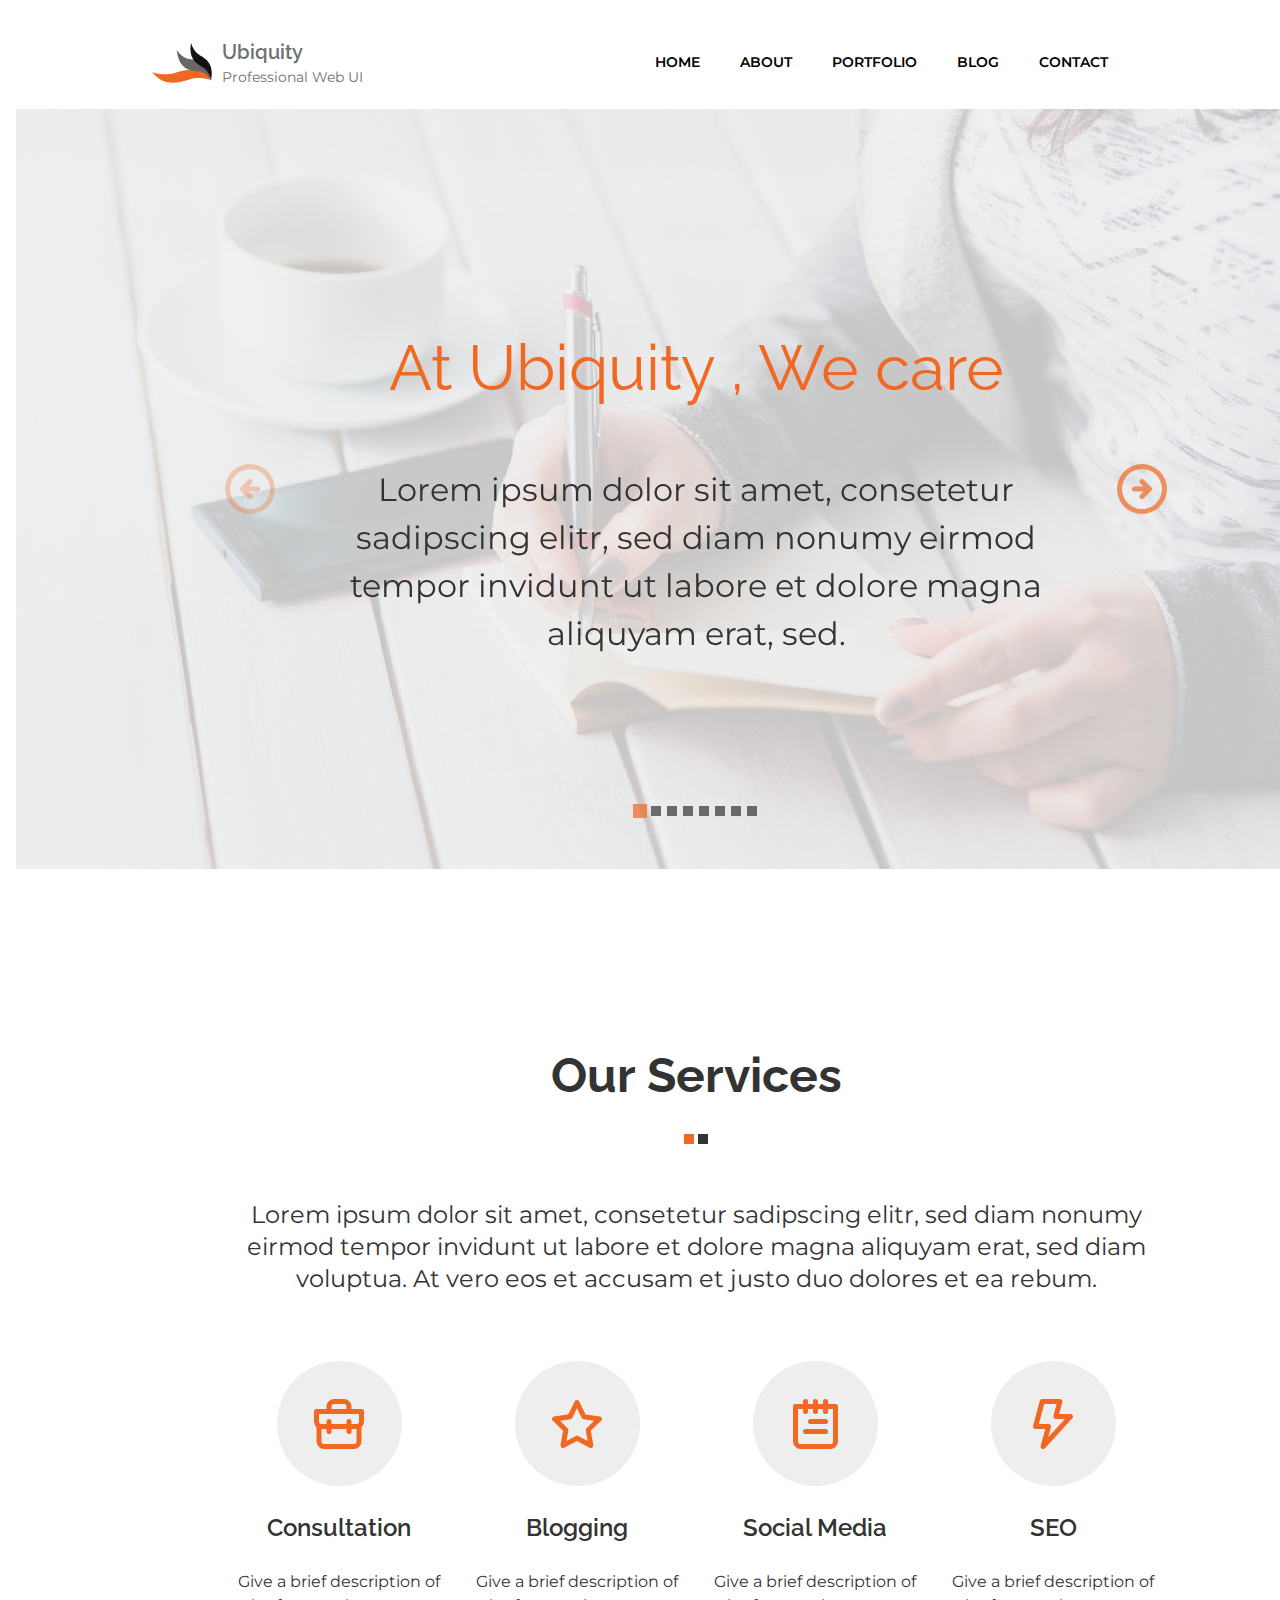
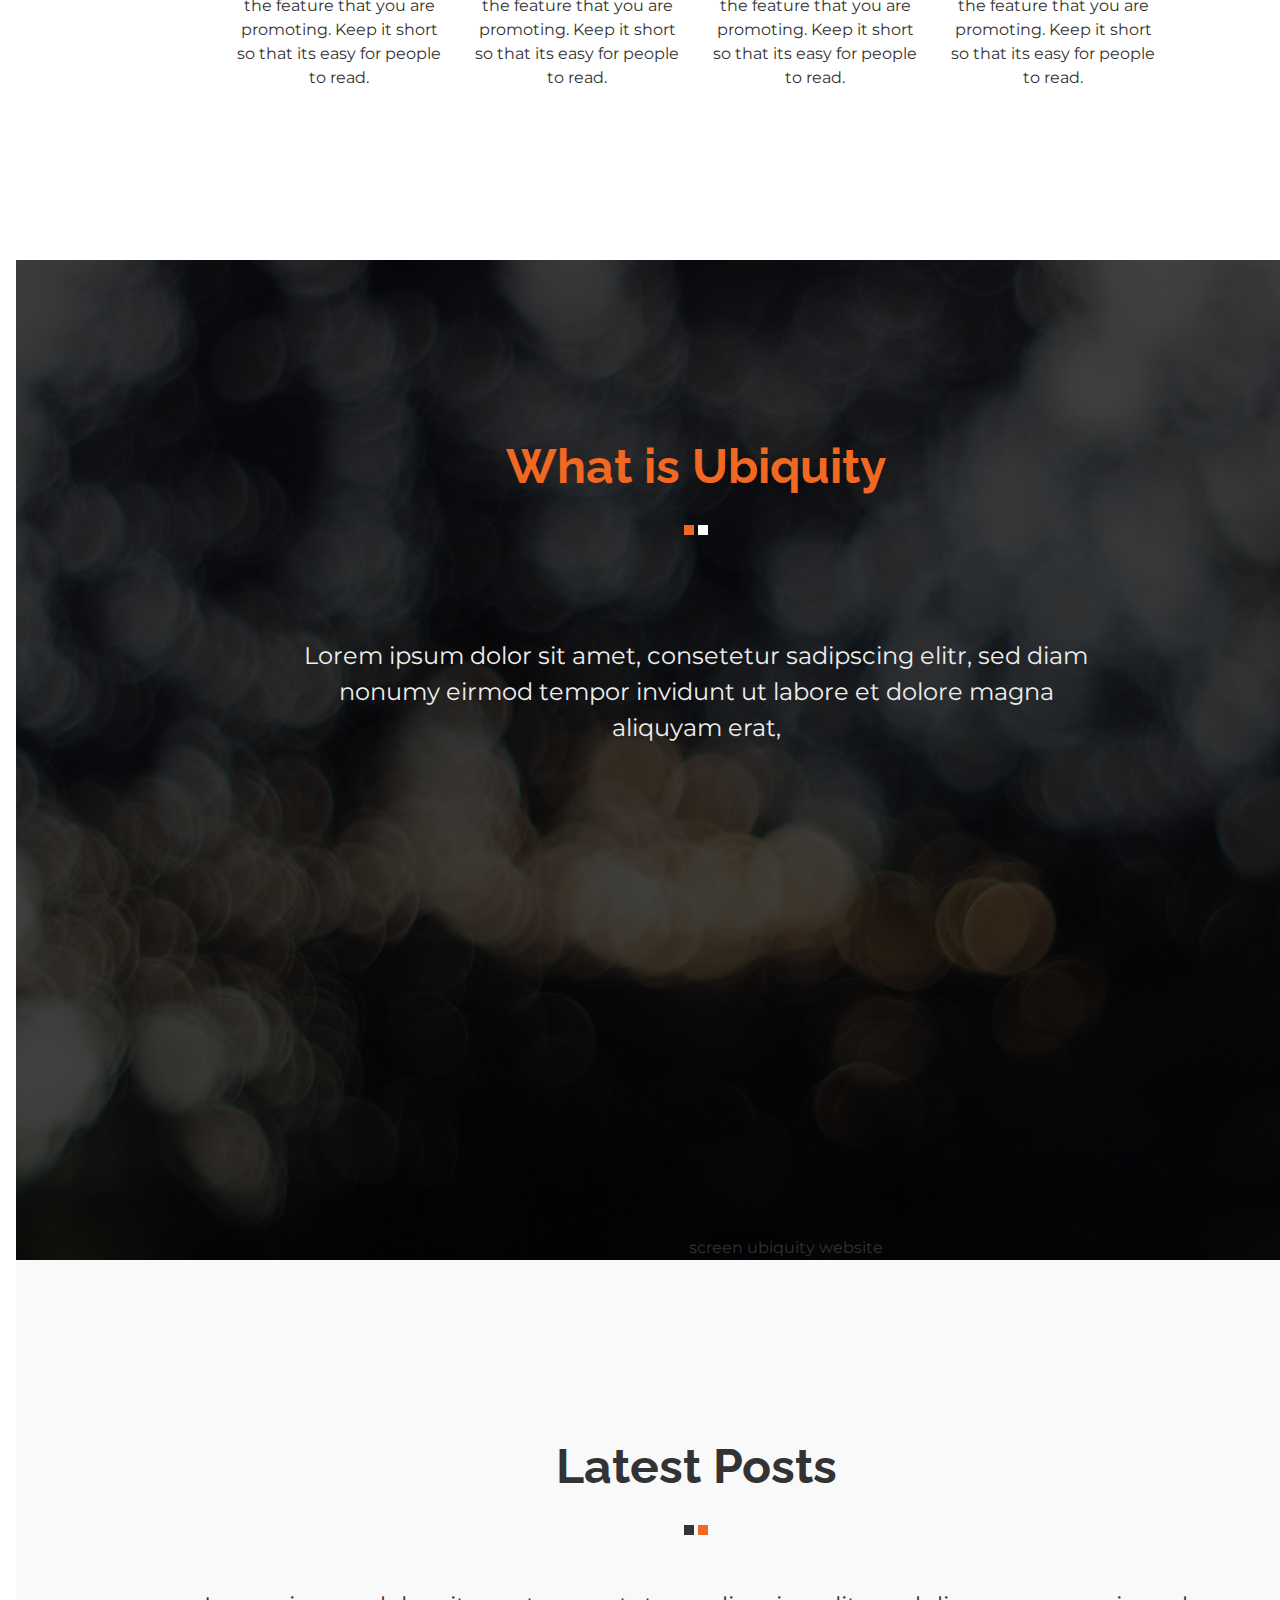
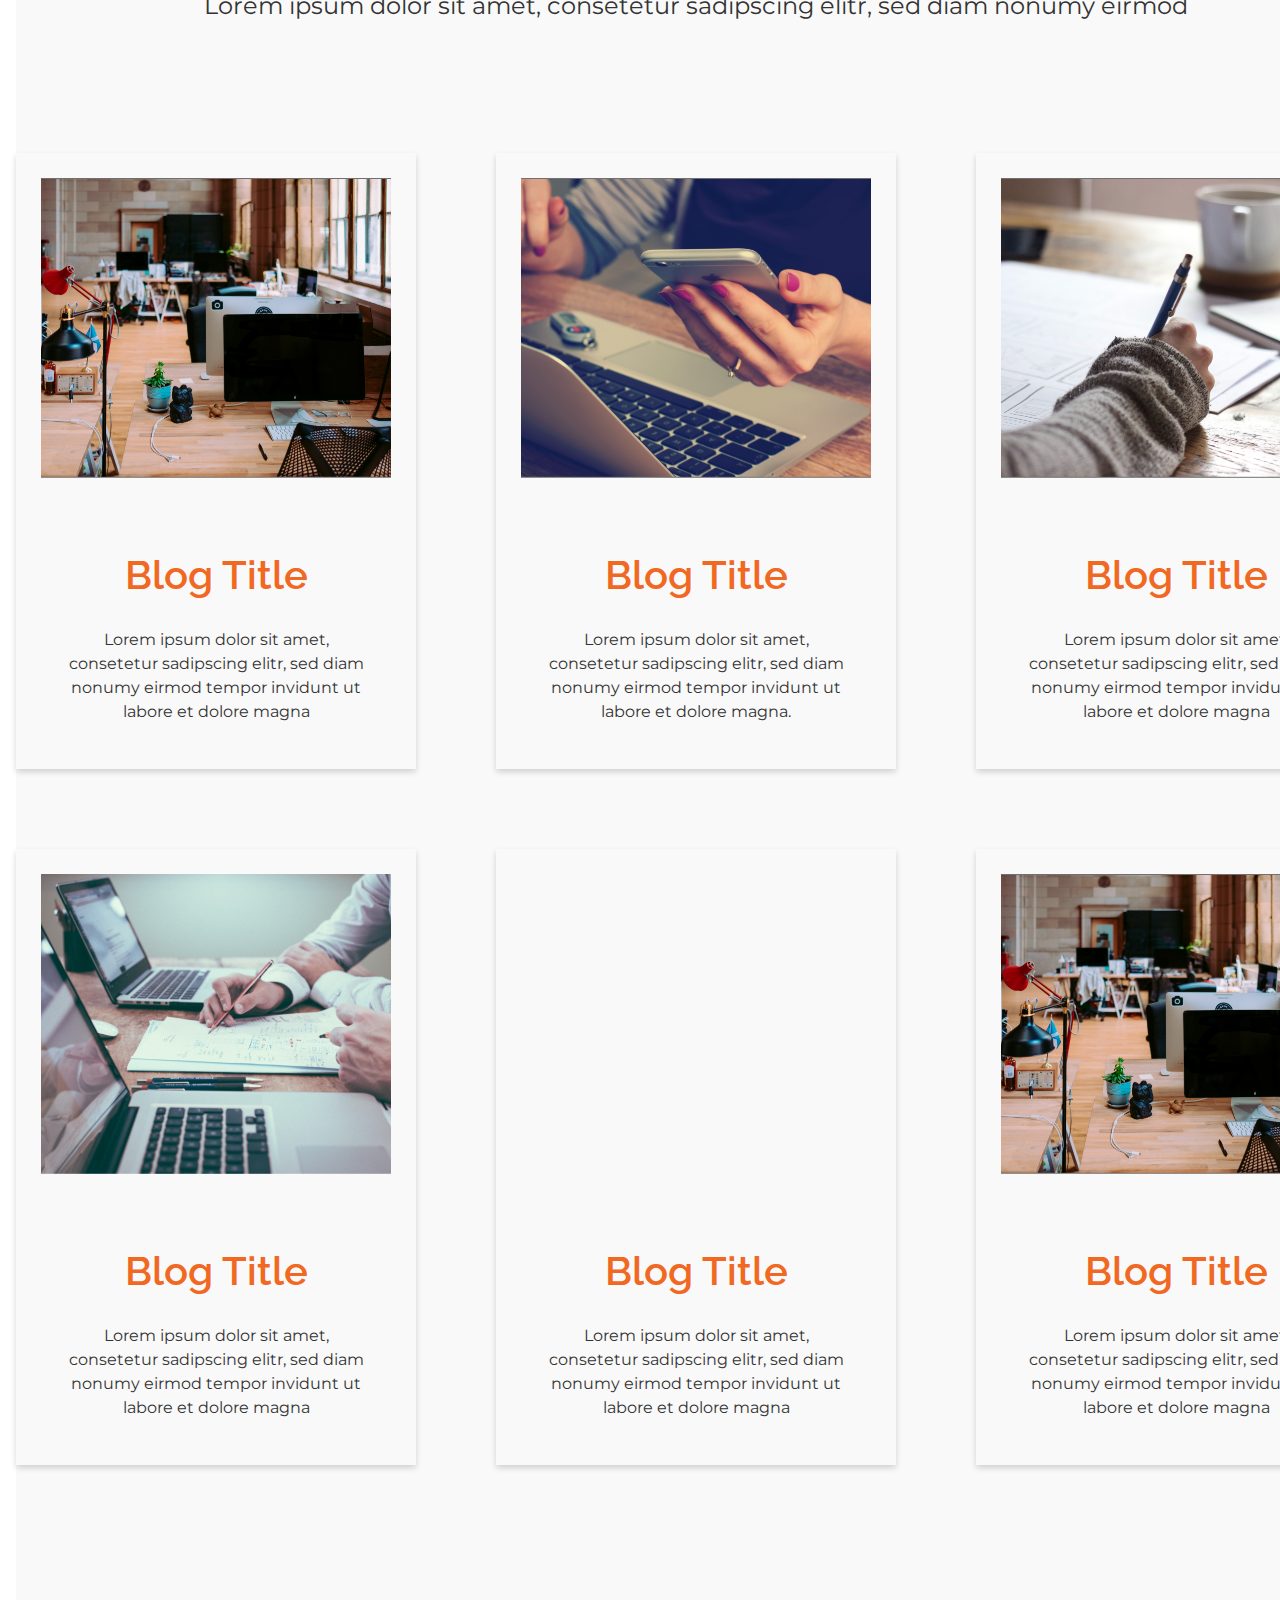
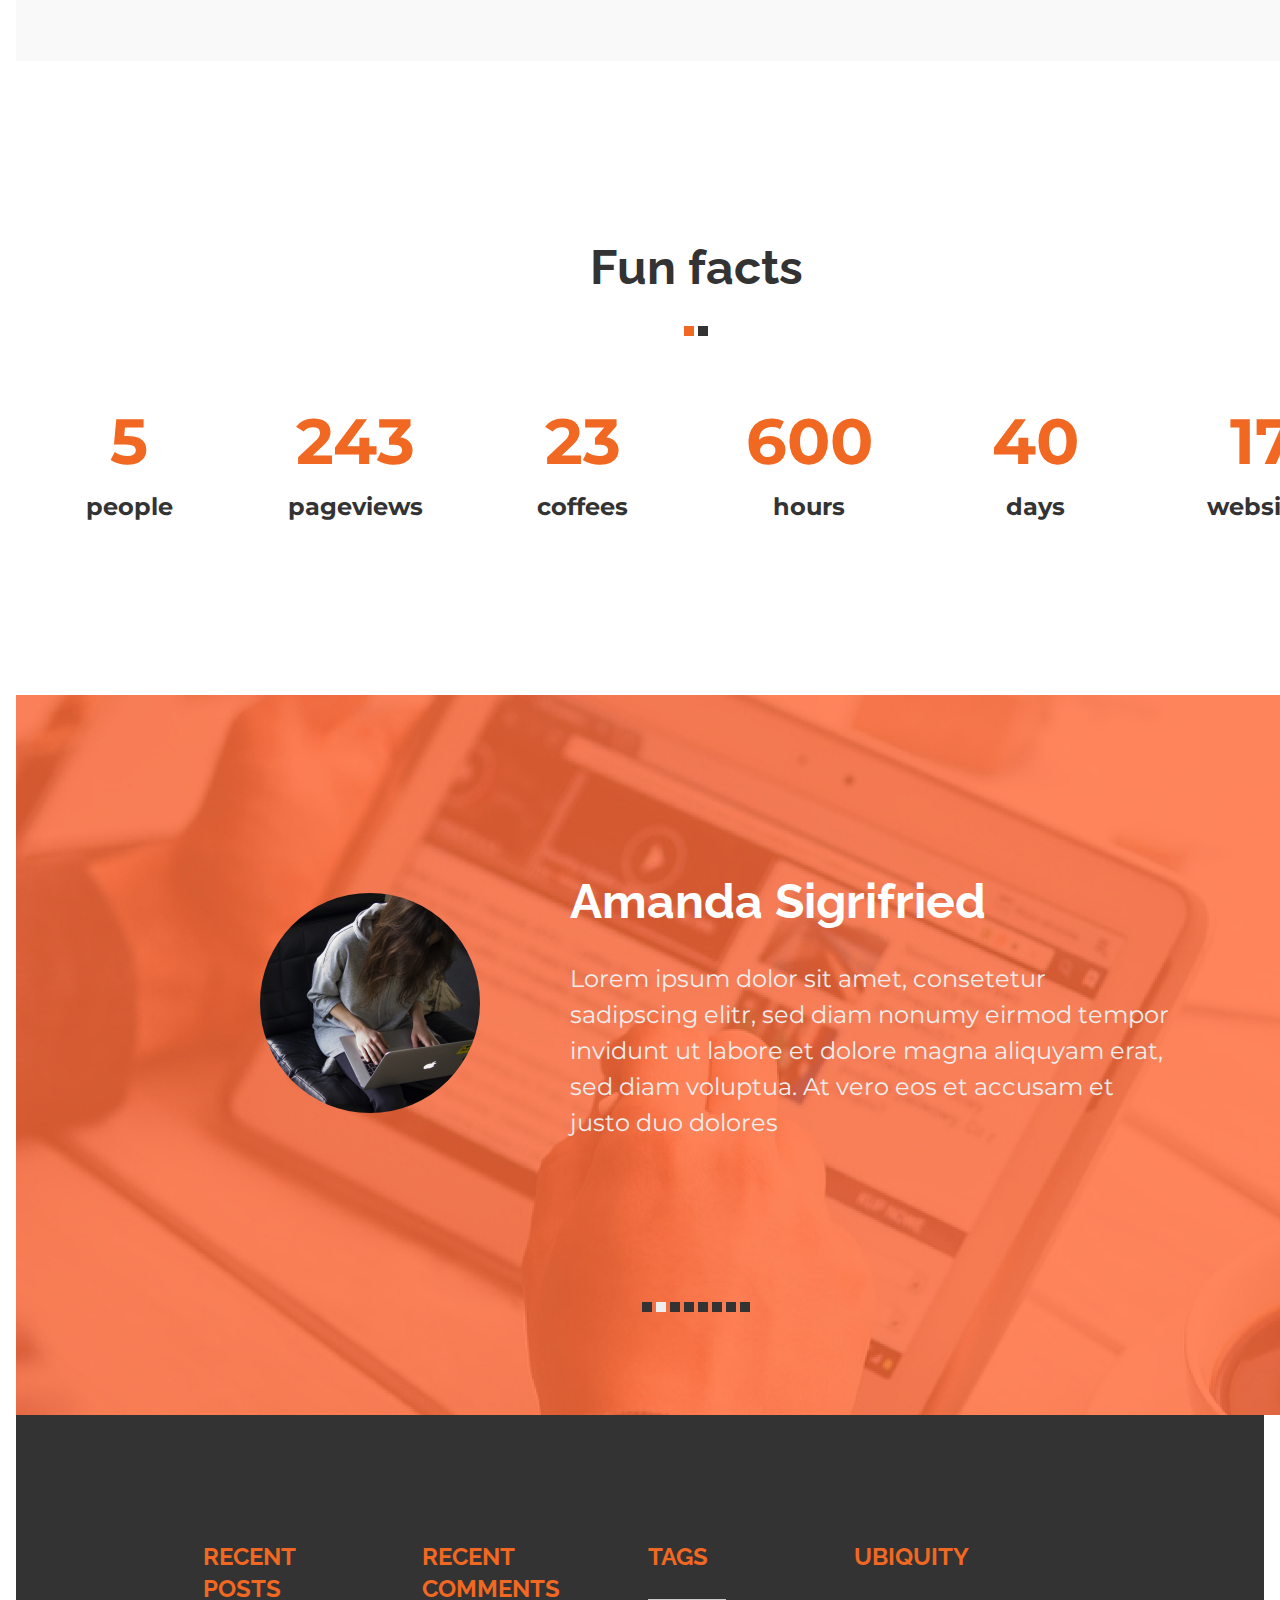
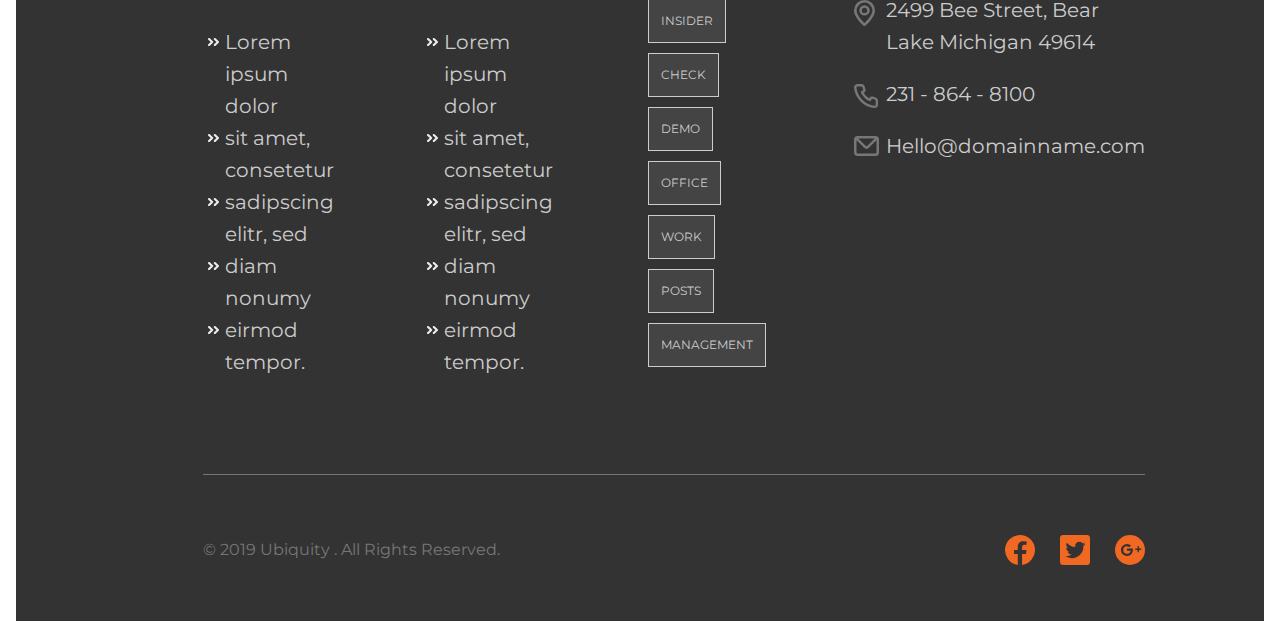
==== commit a76caa59: "Update index.html" ====
--- a/index.html
+++ b/index.html
@@ -4,18 +4,18 @@
     <meta charset="UTF-8">
     <meta http-equiv="X-UA-Compatible" content="IE=edge">
     <meta name="viewport" content="width=device-width, initial-scale=1.0">
-    <link rel="stylesheet" href="../css/reset.css">
-    <link rel="stylesheet" href="../css/helpers.css">
+    <link rel="stylesheet" href="css/reset.css">
+    <link rel="stylesheet" href="css/helpers.css">
     <link rel="stylesheet" href="https://cdn.jsdelivr.net/npm/@splidejs/splide@4.1.4/dist/css/splide.min.css">
     <script src="https://cdn.jsdelivr.net/npm/@splidejs/splide@4.1.4/dist/js/splide.min.js"></script>
-    <link rel="stylesheet" href="../css/style.css">
+    <link rel="stylesheet" href="css/style.css">
     <title>Ubiquity</title>
 </head>
 <body>
     <header class="header">
         <a class="header-logo" href="#">
             <div class="logo">
-                <img src="../img/LOGO.svg" alt="logo ubiquity">
+                <img src="img/LOGO.svg" alt="logo ubiquity">
             </div>
             <ul class="titles-logo">
                 <li class="h1"><h1>Ubiquity</h1></li>
@@ -47,10 +47,10 @@
                 <div class="splide" role="group" aria-label="Splide Basic HTML Example">
                     <div class="splide__arrows">
                         <button class="splide__arrow splide__arrow--prev">
-                            <img src="../img/arrow-circle-left.svg" alt="arrow left">
+                            <img src="img/arrow-circle-left.svg" alt="arrow left">
                         </button>
                         <button class="splide__arrow splide__arrow--next">
-                            <img src="../img/arrow-circle-left-1.svg" alt="arrow right">
+                            <img src="img/arrow-circle-left-1.svg" alt="arrow right">
                         </button>
                     </div>
                     <div class="splide__track">
@@ -132,7 +132,7 @@
             <p class="wiu-desc">Lorem ipsum dolor sit amet, consetetur sadipscing elitr, sed diam nonumy eirmod tempor invidunt ut labore et dolore magna aliquyam erat,
             </p>
             <div class="item-wiu-screen">
-                <img src="../img/Groupe 33@2x.png" alt="screen ubiquity website">
+                <img src=img/Groupe 33@2x.png" alt="screen ubiquity website">
             </div>
         </section>
         <section class="posts">
@@ -278,9 +278,9 @@
             </p>
             <div class="social-media">
                 <ul class="main-icones-social">
-                    <li class="item-icone-social"><a href="#"><img src="../img/icons8-facebook.svg" alt="facebook"></a></li>
-                    <li class="item-icone-social"><a href="#"><img src="../img/icons8-twitter.svg" alt="twitter"></a></li>
-                    <li class="item-icone-social"><a href="#"><img src="../img/icons8-google-plus.svg" alt="google plus"></a></li>
+                    <li class="item-icone-social"><a href="#"><img src="img/icons8-facebook.svg" alt="facebook"></a></li>
+                    <li class="item-icone-social"><a href="#"><img src="img/icons8-twitter.svg" alt="twitter"></a></li>
+                    <li class="item-icone-social"><a href="#"><img src="img/icons8-google-plus.svg" alt="google plus"></a></li>
                 </ul>
             </div>
         </div>
